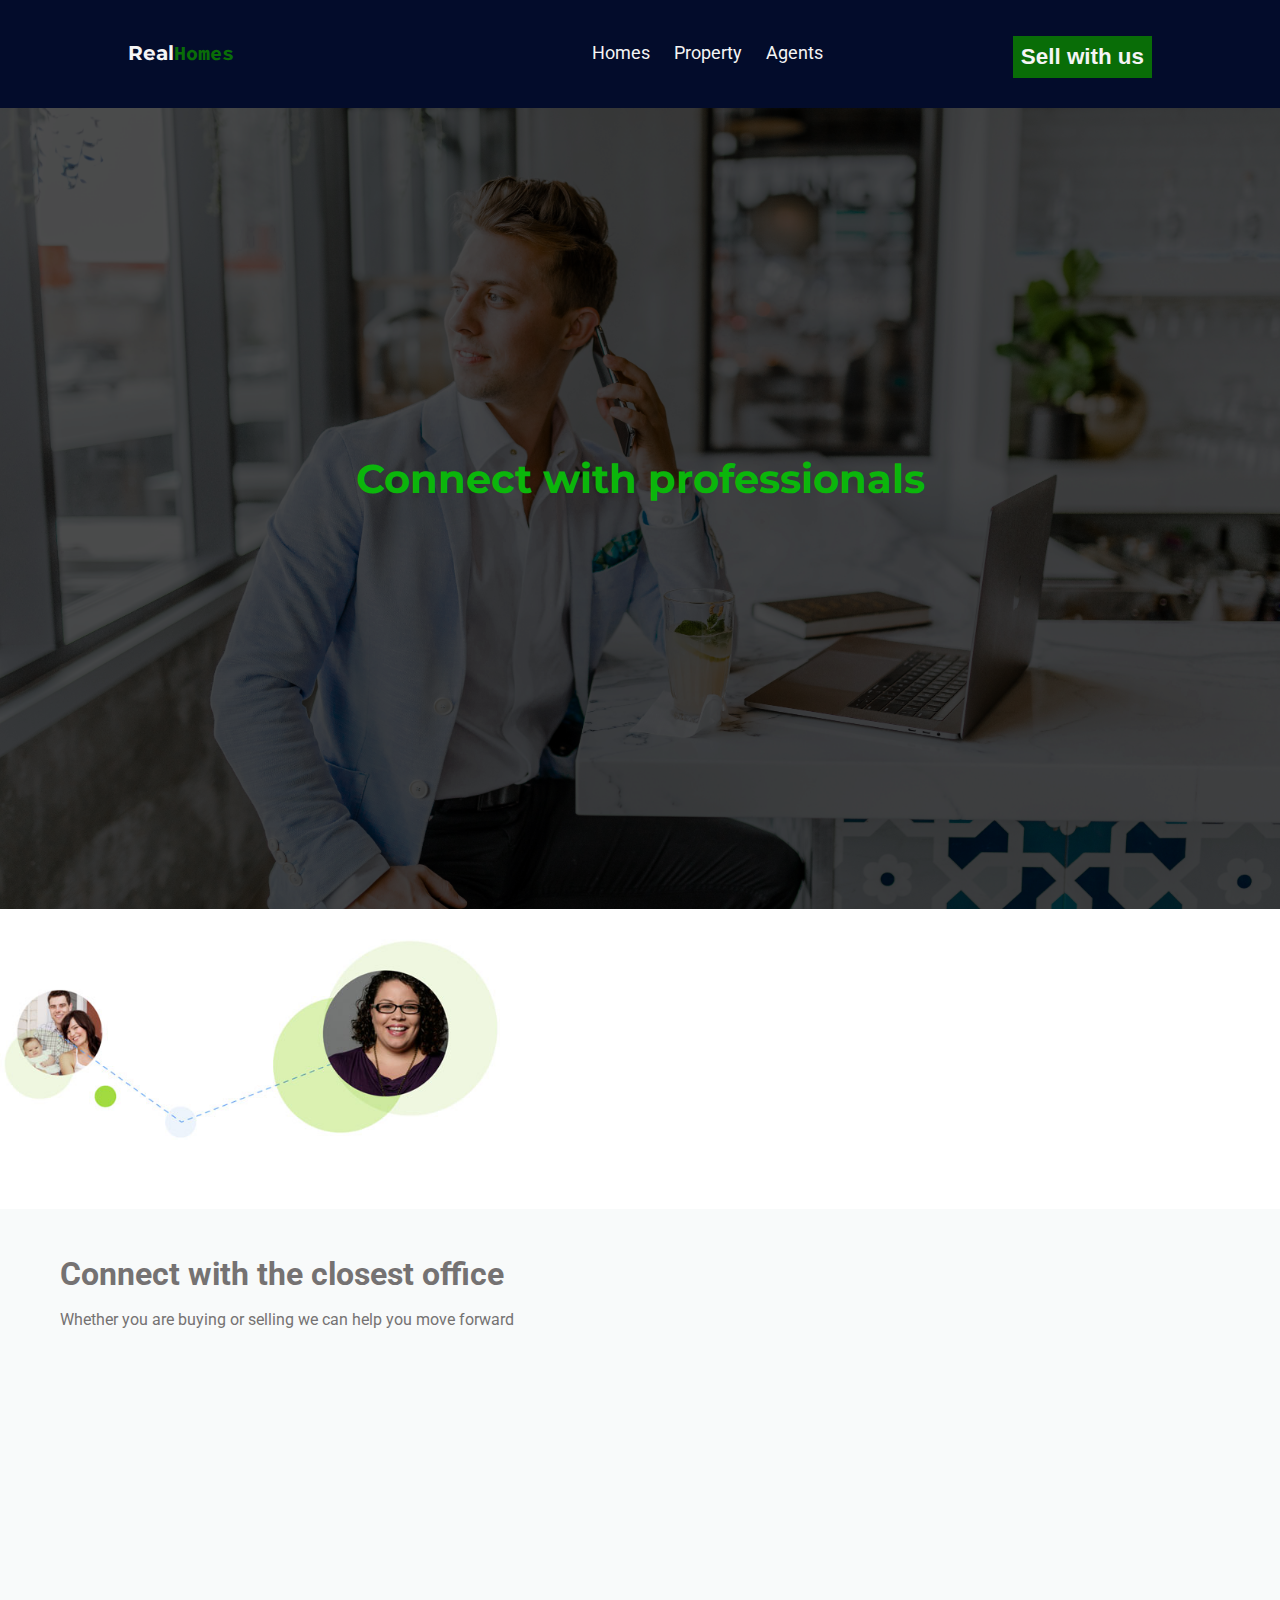
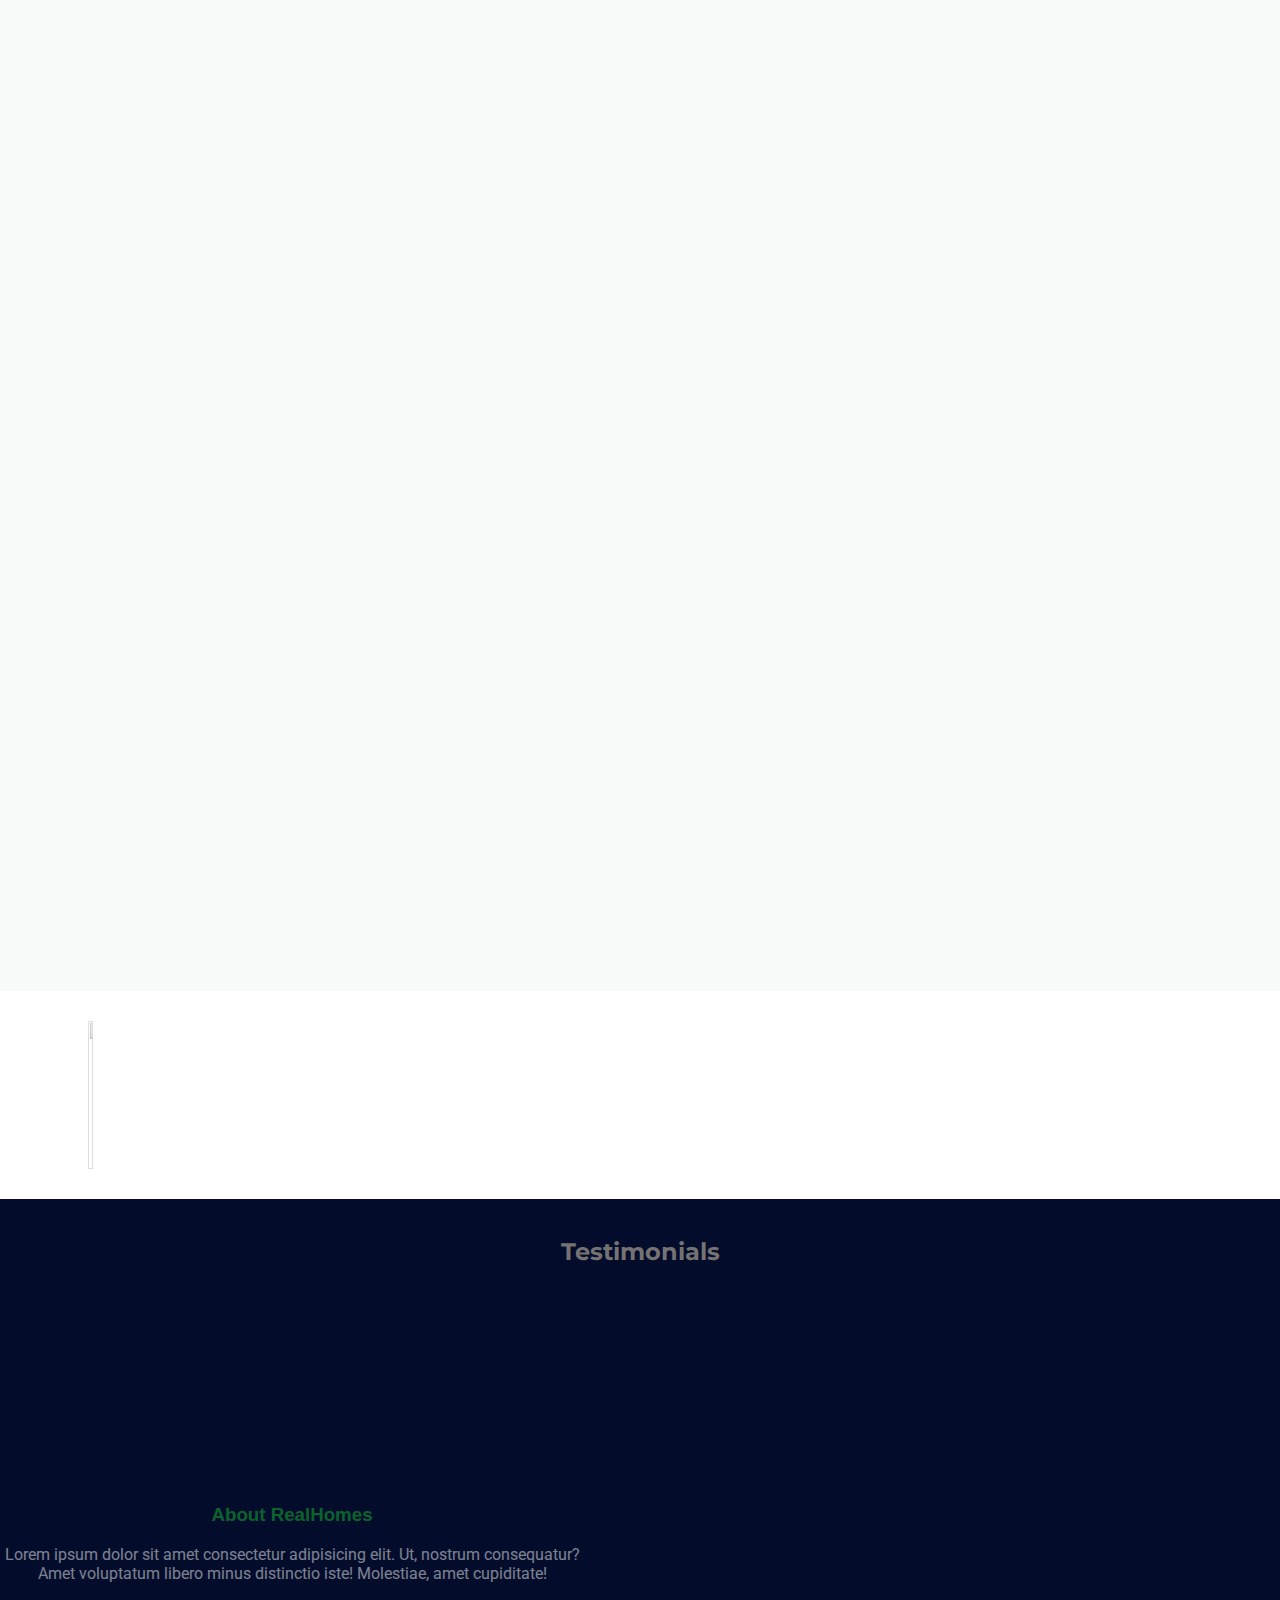
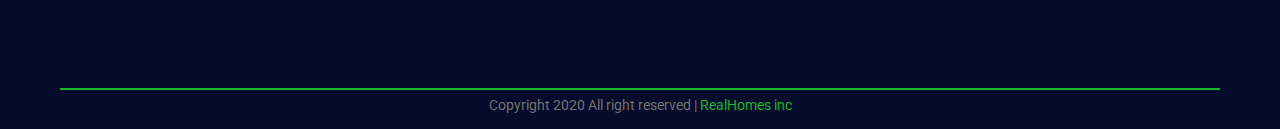
==== agents.html @ 325716fd "agent.html file" ====
<!DOCTYPE html>
<html lang="en">
<head>
    <meta charset="UTF-8">
    <meta name="viewport" content="width=device-width, initial-scale=1.0">
    <title>RealHomes real estate property listings and sales</title>
    <link rel="stylesheet" href="css/style.css">
    <script src="https://kit.fontawesome.com/a076d05399.js"></script>
	<link rel="stylesheet" href="https://use.fontawesome.com/releases/v5.14.0/css/all.css"
	integrity="sha384-HzLeBuhoNPvSl5KYnjx0BT+WB0QEEqLprO+NBkkk5gbc67FTaL7XIGa2w1L0Xbgc" crossorigin="anonymous">
</head>
<body>

    <header>   
         <div class="inner">
             <div class="logo">
                 <h2><a href="">Real<span class="logo-color">Homes</span></a> </h2>
             </div>
             <div class="nav">
                <div class="bar ">
                    <div class="bars bar1"></div>
                    <div class="bars bar2"></div>
                    <div class="bars bar3"></div>
                   </div>
                 <div class="nav-content  flex">
                 <div class="navlinks">
                
                     <ul>
                         <li><a href="./index.html">Homes</a></li>
                         <li><a href="./property.html">Property</a></li>
                         <li><a href="./agents.html">Agents</a></li>
                     </ul>
                     </div>
               
                 <div class="marketing">
                    <button><h4><a href="#">Sell with us</a></h4></button>
             </div>
            </div>
         </div>
     </div>     
    </header>
  <main>
    <section class="hero-slide-container">
        <div class="hero-slide-item">
            <div class="item active">
                <div class="img" style="background-image: url('./images/agenthero.jpg');"><div class="overlay"></div><div class="overlay"></div></div>
                
                <div class="caption">
                    <div class="text">
                        <h2>Connect with professionals</h2>
                        <p>Get the best from our real estate brokers and agents"</p>
                        <a href="#agents"><i class="fas fa-angle-double-down"></i></a>
                    </div>
                </div>
            </div>
        </div>
    </section>
    <section id="agents" class="agents">
        <div class="img-snap"><img width="200" src="./images/agentfind.jpg" alt="">        </div>
        <div class="flex container">
            <div class="col-left">
                <h4>Connect with the closest office</h4>
                <p>Whether you are buying or selling we can help you move forward</p>

            </div>
            <div class="col-right">
                <div class="agent-details">
                <div class="flex slide-up">
                    <div class="img"><img width="200" src="./images/agent2.jpg" alt="agent 1"></div>
                    <div class="detail active">
                        <ul>
                            <li id="agent-name">Ricks Jacobs</li>
                            <li>Real estate Professional</li>
                            <li>Olasco properties</li>
                            <li>victoria Island</li>
                        </ul>
                    </div>
                    <div class="contacts">
                        <h3>Contact</h3>
                        <p>+2348134783894</p>
                        <h4>Send message</h4>
                    </div>
                </div>
                <div class="flex slide-up">
                    <div class="img"><img src="./images/agent3.jpg" alt="agent 1"></div>
                    <div class="detail">
                        <ul>
                            <li id="agent-name">Ricks Jacobs</li>
                            <li>Real estate Professional</li>
                            <li>Olasco properties</li>
                            <li>victoria Island</li>
                        </ul>
                    </div>
                    <div class="contacts">
                        <h3>Contact</h3>
                        <p>+2348134783894</p>
                        <h4>Send message</h4>
                    </div>
                </div>
                <div class="flex slide-up">
                    <div class="img"><img src="./images/agent4.jpg" alt="agent 1"></div>
                    <div class="detail">
                        <ul>
                            <li id="agent-name">Ricks Jacobs</li>
                            <li>Real estate Professional</li>
                            <li>Olasco properties</li>
                            <li>victoria Island</li>
                        </ul>
                    </div>
                    <div class="contacts">
                        <h3>Contact</h3>
                        <p>+2348134783894</p>
                        <h4>Send message</h4>
                    </div>
                </div>
                <div class="flex slide-up">
                    <div class="img"><img src="./images/agent5.jpg" alt="agent 1"></div>
                    <div class="detail">
                        <ul>
                            <li id="agent-name">Ricks Jacobs</li>
                            <li>Real estate Professional</li>
                            <li>Olasco properties</li>
                            <li>victoria Island</li>
                        </ul>
                    </div>
                    <div class="contacts">
                        <h3>Contact</h3>
                        <p>+2348134783894</p>
                        <h4>Send message</h4>
                    </div>
                </div>
                 <div class="flex slide-up">
                    <div class="img"><img src="./images/agent6.jpg" alt="agent 1"></div>
                    <div class="detail">
                        <ul>
                            <li id="agent-name">Ricks Jacobs</li>
                            <li>Real estate Professional</li>
                            <li>Olasco properties</li>
                            <li>victoria Island</li>
                        </ul>
                    </div>
                    <div class="contacts">
                        <h3>Contact</h3>
                        <p>+2348134783894</p>
                        <h4>Send message</h4>
                    </div>
                </div>
                </div>
            </div>
        </div>
    </section>
    <section class="market">
        <div class="flex container">
            <div class="col-6 slide-in">
                <img src="./images/agenthome.jpg" alt="">
            </div>
            <div class="col-6 slide-right">
                <h2>Market your property</h2>
                <p>Get priviledge access to the qualified nationwide buyers</p>
                <p>Lorem ipsum dolor sit amet consectetur adipisicing elit.
                     Voluptate autem ex eius tenetur possimus neque nemo quis
                      voluptatum ab nobis? Doloribus eaque optio natus modi 
                      fugit molestias qui ut deleniti vitae excepturi? Illum
                       sint sequi, ipsam officia, delectus distinctio suscipit, quas 
                    ab quae et temporibus sed? Labore voluptas qui numquam!
                </p>
            </div>
        </div>
    </section>
  </main> 
  
  <footer>
    <div class="container">
        <div class="testimonial">
            <h2>Testimonials</h2>
            <div class="slider-container slide-up">
                <div class="carousel">
                <div class="slide">
                    <div class="slide-content">
                        <div class="slide-text">

                        <img src="./images/passport.jpg" alt="">
                        <h3>olasunkanmi jolaide</h3>
                        <p class="large-paragraph">Lorem ipsum dolor, sit amet consectetur adipisicing elit. Praesentium, ut.</p>
                    </div>
                    </div>
                <div class="slide-content active">
                    <div class="slide-text">

                    <img src="./images/passport2.jpg" alt="">
                    <h3>olasunkanmi jolaide</h3>
                    <p class="large-paragraph">porem ipsum dolor, sit amet consectetur adipisicing elit. Praesentium, ut.</p>
                </div>
                </div>
                <div class="slide-content">
                    <div class="slide-text">

                    <img src="./images/passport3.jpg" alt="">
                    <h3>olasunkanmi jolaide</h3>
                    <p class="large-paragraph">Lorem ipsum dolor, sit amet consectetur adipisicing elit. Praesentium, ut.</p>
                </div>
                </div>
                </div> 
                <div class="controls">
                    <span class="arrow left"><i class="fas fa-arrow-alt-circle-left"></i></span>
                    <span class="arrow right"><i class="fas fa-arrow-alt-circle-right"></i></span>
                </div>                 
            </div>                
            </div>
        </div>
        <div class="flex">        
            <div class="about col-2 slide-in">
                <h3>About RealHomes</h3>
                <p class="large-paragraph">
                    Lorem ipsum dolor sit amet consectetur adipisicing elit. Ut, nostrum consequatur? 
                    Amet voluptatum libero minus distinctio iste! Molestiae, amet cupiditate!
                </p>
            </div>
            <div class="newsletter slide-right col-2">
                <h3>Subscribe to our newsletter</h3>
                
                    <input placeholder="Enter your email address" type="text">
                    <button type="submit">Submit</button>
                
                <div class="social-links">
                    <h3>follow us:</h3>
                    <ul>
                        <li><a href="#"><i class="fab fa-twitter-square"></i></a></li>
                        <li><a href="#"><i class="fab fa-linkedin"></i></a></li>
                        <li><a href="#"><i class="fab fa-facebook-square"></i></a></li>
                    </ul>
                </div>
            </div>
        </div>
        <hr>
        <div class="footer-text">
            <p>Copyright 2020 All right reserved | <a href="#"> RealHomes inc</a></p>
        </div>
    </div>

</footer>
<script src="https://cdnjs.cloudflare.com/ajax/libs/ScrollMagic/2.0.8/ScrollMagic.js"></script>
<script src="https://cdnjs.cloudflare.com/ajax/libs/ScrollMagic/2.0.8/plugins/debug.addIndicators.js"></script>
<script src="main.js"></script>

</body>
</html>
---- css/style.css ----
@import url('https://fonts.googleapis.com/css2?family=Montserrat:wght@300;400;500&family=Roboto:ital,wght@0,300;0,400;0,500;1,300;1,400&family=Source+Code+Pro:wght@300;400&display&family=Playfair+Display:wght@400;500&display=swap');
/*Global styles*/
body {
    font-family: "Roboto", "Helvetica", "sans-serif";
    margin: 0;
    padding: 0;
    font-size: 1rem;
    font-weight: 400;
    line-height: 1.1;
    color: #757272;
}
* {
    outline: none;
    list-style: none;
    text-decoration: none;
    box-sizing: border-box;
}

.container{
    width: 100%;
    margin: 0 auto;
    padding: 0 60px;

}

img{
    width: 100%;
}
.flex img{
    width:50% ;
}
.flex {
    display: flex;
    justify-content: space-around;
}
.col-2{
    flex: 50%;
}
h1,h2,h3,h4,h5{
    margin: 0;
    padding: 0;
    margin-bottom: 1.2rem;
}
h1,h2 {
    font-family: "montserrat", sans-serif;
}

h1{
    font-size: 2rem;
    line-height: 1.2;
    margin-top: 1.8rem;
    margin-bottom: 1.3rem;
}
p{
    margin: 0 0 1rem;
}
p.large-paragraph{
    font-size: 1rem;
    line-height: 1.2;
}


@media (max-width:900px){
    .container{
        width: 100%;
        margin: 0 auto;
    padding: 0 20px;
        
    }
    header .flex{
        display: block;
    }
    .flex{
        display: block;
    }
    .flex img{
        width: 100%;
    }
    h1{
      font-size:1.5rem;
    }
}
/* end of global styles*/

/*start header style*/

header {
    width: 100%;
    height:12vh ;
    background: #030c2b;
    color: white;
    display: block;
}
.inner{
    margin: 0 auto;
    height: 100%;
    width: 80%;
    display: flex;
    align-items: center;
    position: relative;
    justify-content: space-between;
}

.nav-content .marketing{
    margin-left: 180px;
    margin-top: 8px;
}
.navlinks ul{
    position: relative;
}
.navlinks ul li {
    display: inline;
    padding: 10px;
}

.navlinks ul li a{
   color: whitesmoke;
   font-size: 1.1rem; 
}
.logo{
    margin-top: 16px;
}
.logo h2 a{
    color: whitesmoke;
    font-size: 20px;
}
.logo-color{
    color: #096D07;
    font-family: "source code pro", sans-serif;
}
.marketing button{
    padding: 8px;
    font-size: 1.4rem;
    background-color:#096D07;
    border: none;
    
}
.marketing button h4{
    margin-bottom: 0;
}
.marketing button a {
    color: whitesmoke;
}
.nav .bars{
    display: none;
}

/*mobile header starts*/
@media (max-width:900px){
  
    .nav .bars{
        width: 35px;
        border-radius: 3px;
        height: 4px;
        background-color: rgb(228, 222, 222);
        margin: 6px;
        display: block;
        transition: all .4s ease-in;
    }
    .nav .active .bar1{
        
        transform: translatey(10px) rotate(45deg);
        background-color: #202020;
    }
    .nav .active .bar2{
        opacity:0;
    }
    .nav .active .bar3{
        transform: translateY(-10px)
        rotate(-45deg);
        background-color: #202020;
    }
    .logo h2{
        margin-left: -10%;
        font-size: 20px;
    }
    .bar{
        position:absolute;
        right: 0;
        top: 0;
        margin-top:20px ;
        z-index: 99999;
    }
    main.active{
        margin-right: 200px;
        transition: all .3s ease;
        filter: blur(3px);
    }
    
    .nav-content  {
        transform: translateX(100%);
        width: 220px;
        position: fixed;
        right:0 ;
        text-align: center;
        top: 0;
        padding-top: 100px;
        padding-right:10px;
        background-color: whitesmoke;
        height: 100vh;
        z-index: 9999;
        transition: all .3s ease ;
        
    }
    .nav-content.active{
        transform: translateX(0%);
    }
   
    .nav-content .marketing{
        margin: 0;
        padding-left: 50px;
        
    }
    .navlinks ul li {
        display: block;
        margin-bottom: 30px;
        padding-right: 40px;  
        border-bottom: 1px solid rgb(170, 170, 170);
        
    }
    .navlinks ul li a{
        color: black;
    }
}

/*mobile header end*/
/*end header syles*/

/*hero container styles*/
.hero-slide-container {
    width: 100%;
    position: relative;
    height: 89vh;
}
.hero-slide-container .hero-slide-item {
    height: 100%;
}

.hero-slide-container .hero-slide-item .item {
    height: 100%;
    display: none;

}
.hero-slide-container .hero-slide-item .item.active{
    display:flex;
}

.hero-slide-container .hero-slide-item .item .img {
    width: 100%;
    height: 100%;
    position: absolute;
    left: 0;
    top: 0;
    background-size: cover;
    background-position: center;
    animation: zoom 1s ease forwards;
}
@keyframes zoom {
    0%{opacity: 0.6;}
    100%{opacity:1;}
}
@keyframes progress{
    0%{width: 0%;}
    100%{width: 100%;}
}


.hero-slide-container .controls .next,
.hero-slide-container .controls .prev{
    position: absolute;
    height: 40px;
    width: 40px;
    background-color:#0bb60b;
    z-index: 10;
    border-radius: 50%;
    text-align: center;
    line-height: 40px;
    font-size: 20px;
    color:#ffffff;
    cursor: pointer;
    transition: background-color .5s ease;
    bottom:35rem ;
}

.hero-slide-container .controls .next:hover,
.hero-slide-container .controls .prev:hover{
    background-color:#030c2b ;
}
.hero-slide-container .controls .next{
    right: 30px;
}
.hero-slide-container .controls .prev{
    left: 30px;
}
@media (max-width:600px){
    .hero-slide-container .controls .next{
     right :10px
    }
    .hero-slide-container .controls .prev{
        left: 10px;
    } 
}


.hero-container .text{
    position: absolute;
    bottom: 0;
    margin: 20px;
    z-index: 9;
    
}


.hero-container .text .details-price{
    display: flex;
    position: relative;
    margin-left:-20px;
    background-color: rgb(255, 255, 255);
    margin-right: 10px;
    margin-top: 10px;   
    
}
.hero-container .text ul li{
    display: inline;
    padding: 4px;
    font-size: 12px;
}
.hero-container .text ul li::after{
    content: "|";
    padding-left: 10px;  
}
.hero-container .text ul li:nth-child(3)::after{
    content: "";
}
.hero-container .text button{
    padding: 10px;
    margin: 7px;
    background-color:#096D07;
    border: none;
    color: whitesmoke;
}
@media (min-width:10px){
    .hero-container .text .details-price{
        width: 100%
    }
    .hero-text {
        background-color:#030c2b ;
        padding-bottom: 140px;
        position: relative;
        top:85px;
        margin-left: -7%;
        padding-left: 10px;
        z-index: -1;
        padding-top: 30px;
    }
}
.hero-container .text .hero-text{
    color: whitesmoke;
    line-height: 1.3;
    font-size: 16px;
    word-spacing: 3px;
}
.hero-container .text .hero-text h2{
    margin-top: 20px;
}
@media (max-width:600px){
    .hero-text{      
        background-color: black;
        opacity: 0.8;
        overflow: hidden;
       display: flex;
       justify-content: center;
       align-items: center;
       font-family: "montserrat", sans-serif;
    
    }
}

/*hero container end*/

/*steps to purchase*/
.steps-to-purchase {
  margin-bottom:80px ;
}

.steps-to-purchase .step{
    margin: 60px 40px;
}
.steps-to-purchase .step  .step-details{
    padding-bottom: 30px;
}
/*steps to purchase end*/

/*property listing styles*/

 .property-details img{
    width: 200px;
    height: 200px;
}
.property-listings .container{
    position: relative;
}
.property-container{
    width: 100%;
    height: 360px;
    overflow: hidden;
}
.listing-slide{
    display:flex;
    height: 100%;
    width: 100%;
    flex-shrink: 1;
    overflow-x: scroll;
    scroll-snap-type: x mandatory;

}
.listing-slide::-webkit-scrollbar{
    display: none;
}
.listing-slide .property-details{
    width:250px;
    margin: 20px;
    scroll-snap-align: center;
}
.property-container .property-details h2,
.property-container .property-details h3,
.property-container .property-details p{
    margin-bottom: 0.3rem;
}
.property-container .property-details h2{
    color: #0bb60b;
}
.property-container .property-details p{
    font-size: 12px;
}

.property-container .controls{
    position: absolute;
    right: 30px;
    top: 0%;
    
}
.property-container .controls .arrow-right,
.property-container .controls .arrow-left{
 position: absolute;
 top: 0;
 right: 0;
 padding: 60px 10px;
 font-size: 30px;
}
.property-container .controls .arrow-left{
    margin-right: 40px;
}
.slide-progress .meter {
    height: 3px;
    background-color: #666464;
    position: absolute;
    z-index: 3333;
    margin: -50px 24px;
    width: 90%;
    box-sizing: border-box;
}
.slide-progress .meter .meter-progress{
    width: 180px;
    height: 3px;
    background-color: #0bb60b;
    position: relative;
}
 /*property listing end */

/*couples home*/
.couples-home .inner-container{
    color: rgb(3, 3, 3);
    padding: 30px;
    background:linear-gradient(rgb(3, 77, 90),#60b0b3,#60b1b6);
}
@media (min-width:685px){
.couples-home img{
    height:500px;
    width: 50%;
}
.couples-home .flex{
    display:flex
}
}
.couples-home  .home-description{
    display: grid;
    grid-template-columns:repeat(2, 1fr);
    grid-gap: 30px;
    margin: 22px;

}

.couples-home .button{
    display: flex;
    justify-content: center;
}
.couples-home button{
    font-size: 18px;
    color: whitesmoke;
    background-color:#096D07;
    border: none;
    padding: 12px 15px;
}
/*couples home ends*/

/*blogs styles*/
.blogs{
    padding-top: 80px;
    padding-bottom: 50px;
    background-color: #d5fff5;
}
.blogs .row{
    display: grid;
    grid-template-columns:1fr 1fr;
    grid-gap: 40px;
}
.blogs .flex-left {
    position: relative;
}
.blogs .flex-left img{
    width:100%;
    margin-bottom: 40px;
    position: relative;
}
.blogs .flex-left .first-text .inner-details{
    display: flex;
    background-color: whitesmoke;
    position: absolute;
    top: 59%;
    margin-top: 13px;
    height: 70px;
}
@media (max-width:1167px){
    .blogs .flex-left .first-text .inner-details{
      top:48%  
    }
}
@media (max-width:900px){
    .blogs .flex-left .first-text .inner-details{
      top:30%  
    }
}
.blogs .flex-left .first-text .inner-details .name{
    margin: 10px;
}
.blogs p .read-more{
    color:#096D07;
    font-weight: 900px;
    font-size: 18px;
}

.blogs .flex-left .first-text .inner-details img{
width: 120px;
height: 70px;
}


.blogs .flex-right .flex {
    display: grid;
    grid-template-columns: repeat(2, 1fr);
    grid-gap: 20px;  
}
@media (max-width:699px){
    .blogs .row{
        display: block;
    }
    .blogs .flex-left .first-text .inner-details{
        top:60%;  
      }
}
@media (max-width:541px){
    .blogs .flex-left .first-text .inner-details{
        top:50%;  
      }
}
@media (max-width:456px){
    .blogs .flex-left .first-text .inner-details{
        top:40%;  
      }
}
@media (max-width:362px){
    .blogs .flex-left .first-text .inner-details{
        top:30%;  
      }
}
@media (max-width:286px){
    .blogs .flex-left .first-text .inner-details{
        top:20%;  
      }
}
@media (max-width:285px){
    .blogs .flex-left .first-text .inner-details{
        display: none; 
      }
}
/*blogs styles ends*/

/*footer*/

footer{
    background: #030c2b;
    text-align: center;
    overflow: hidden;
    position: relative;
    z-index: 88888;
}
.container .testimonial{
    padding-top:40px ;

}
.testimonial .slider-container{
    width:30%;
    margin: 20px auto;
    background-color:whitesmoke;
    overflow: hidden;
    
}
@media (max-width:600px){
    .testimonial .slider-container{
        width: 100%;
        z-index: 333333;
    }

}
.slider-container .carousel{
    height: 200px;
}
.carousel .slide{
    width: 100%;
    transition: all .5s ease;
    position: relative;
    padding:0 20px;
}
.carousel .slide .slide-content{
    flex-basis: 100%;
    position: absolute;
    opacity: 0;
    transition: opacity 0.5s ease;
}
.carousel .slide .slide-content.active{
    opacity: 1;
    justify-content: center;
    
}

.controls {
    position: relative;
    top: 50%;
    text-align: left;
    font-size: 20px;
    color: rgb(20, 184, 47);
    margin:0 10px;
}
.slide-text img{
    width: 100px;
    height: 100px;
    border-radius: 50%;
    position: relative;
    
}
.controls .arrow.right{
    float: right;
}
.testimonial .slide-text p{
    color: grey;
}
footer h3{
    color:rgb(20, 184, 47);
    font-family: sans-serif;
}
footer p.large-paragraph{
    color: whitesmoke;
}
.social-links{
    display: flex;
    margin-top: 30px;
    justify-content: center;
}
footer input{
    padding: 20px;
    border: none;
}

footer .newsletter button{
 background-color: #0bb60b;
 border: none;
 padding: 20px;
 margin-left:-4px;
 border-top-right-radius: 10px;
 border-bottom-right-radius: 10px;
 color: whitesmoke;
}
@media  (max-width:330px){
    footer input{
        padding: 8px;
        
    }
    footer .newsletter button{
        padding: 8px;
    }

}

footer ul li{
    display: inline;
    position: relative;
    bottom: 14px;
    padding-right: 8px;
}
footer ul li a{
    color: whitesmoke;
    margin: 0%;
    
}
footer hr{
    border:1px solid rgb(20, 184, 47);
}
.footer-text p{
    font-size: 14px;
}
.footer-text p a{
    color:rgb(20, 184, 47);
    font-size: 14px;
}

/*footer ends*/

/*onscroll animation*/

.slide-up {
    opacity: 0;
    transform: scale(0.4);
    transition: all .8s ease-in-out;
}
.show {
    opacity: 1;
    transform: scale(1);
}
.slide-in {
    transform: translateX(-10%);
    opacity: 0.50;
    transition: all .8s ease-in-out;
}


.slide-right {
    transform: translateX(30%);
    opacity: 0;
    transition: all .8s ease-in-out;
}
.show2, .show3{
   opacity: 1;
   transform: translateX(0px);
    }

    /*agent page style*/
    .hero-slide-container .hero-slide-item .overlay{
        width: 100%;
        height: 44.5vh;
        background-color: black;
        opacity: 0.7;
    }

    .hero-slide-container .hero-slide-item .caption{
        display: flex;
        flex-grow: 1;
        z-index: 10;
        justify-content: center;
        align-items: center;
        margin: 20px;
    }

    .hero-slide-container .hero-slide-item .caption .text{
        text-align: center;
    }

    .hero-slide-container .hero-slide-item .caption h2{
        font-size: 2.5rem;
        color: #0bb60b; 
        animation: slideIn .7s ease-in forwards;
    }

    .hero-slide-container .hero-slide-item .caption p{
        font-size: 1.4rem;
        color: #f5f5f5;  
        animation: slideIn .7s ease-in forwards;
        opacity: 0;
        animation-delay: .6s;
    }

    .hero-slide-item .item .caption a i{
        color: #0bb60b;
        font-size: 3rem;
        display: absolute;
        animation: slideup 3s ease-in infinite;
        position: absolute;
        bottom: 10px;
    }
    @keyframes slideup{
        0%{transform: translateY(8%);}
        100%{transform: translateY(-14%);}
    }
    @keyframes slideIn{
        0%{transform: translateX(-50px); opacity: 0;}
        100%{transform: translateX(0px); opacity: 1;}
    }


    .agents .container{
        padding-top: 3rem;
        background-color: #f8fafa;
    }

    .agents .col-left{
        width: 50%;
        margin: 0!important;
       
    }
    .agents .img-snap{
        padding-top: 30px ;
        z-index:233;
        height: 300px;
        width: 500px;
        

    }
    .agents .col-left h4{
        font-size: 2rem;
    }
    .agents .col-right{
        width: 66.66%;
        position: relative;
    }
    .agent-details .flex{
        margin-bottom: 30px;
    }
    .agent-details .flex img{
        width: 250px;
        height: 230px;
    }
    .agent-details ul li {
        padding-bottom: 20px;
        color: #3d4952;
        font-size: 1.3rem;
        font-family: 'montserrat',sans-serif;
        margin-top: 5px;
        font-weight: 500;
    }
    .agent-details h4, #agent-name{
        color: #0bb60b;
        font-weight: 600;
    }
    .agents .flex .contacts {
        margin-top: 20px;
    }
    .agents .flex .contacts h3{
        color: #00142b;
    }
    .agent-details .flex h4{
        font-size: 20px;
    }


/*mobile device*/    
@media (max-width:915px){
    .agents .flex{
        display: flex;
        flex-direction: column;
    }
    .agents .img-snap{
        width: 100%;
        height: 30%;
    }
.agents .col-left{
    width: 100%;
    text-align: center;
    margin-top: 20px;
}
.agents .col-right{
    width: 100%;
    display: flex;
    justify-content: center;
    align-items: center;
}
.agents .flex .img{
    position: absolute;
    margin-bottom: 150px;
}
.agents .col-right .detail{
    position: relative;
    background-color: blck;
    padding:10px 10px 30px 0px;
    opacity: 0;
    background-color: #030c2b;
    transition: all 8s ease forwards;
    
}
.agents .col-right .detail li{
    color: whitesmoke;
}

.agents .col-right .detail.active{
    visibility: visible;
}
.agents .col-right .detail:hover{
    background-color: rgb(1, 20, 31);
}
.agents .col-right .detail ul li{
    font-size: 17px;
}   
}

.market .flex{
    width: 100%;
}
.market .flex .col-6{
    margin: 30px;
}
.market .flex .col-6 img{
    height: 100%;
}

   /*agent page style ends*/
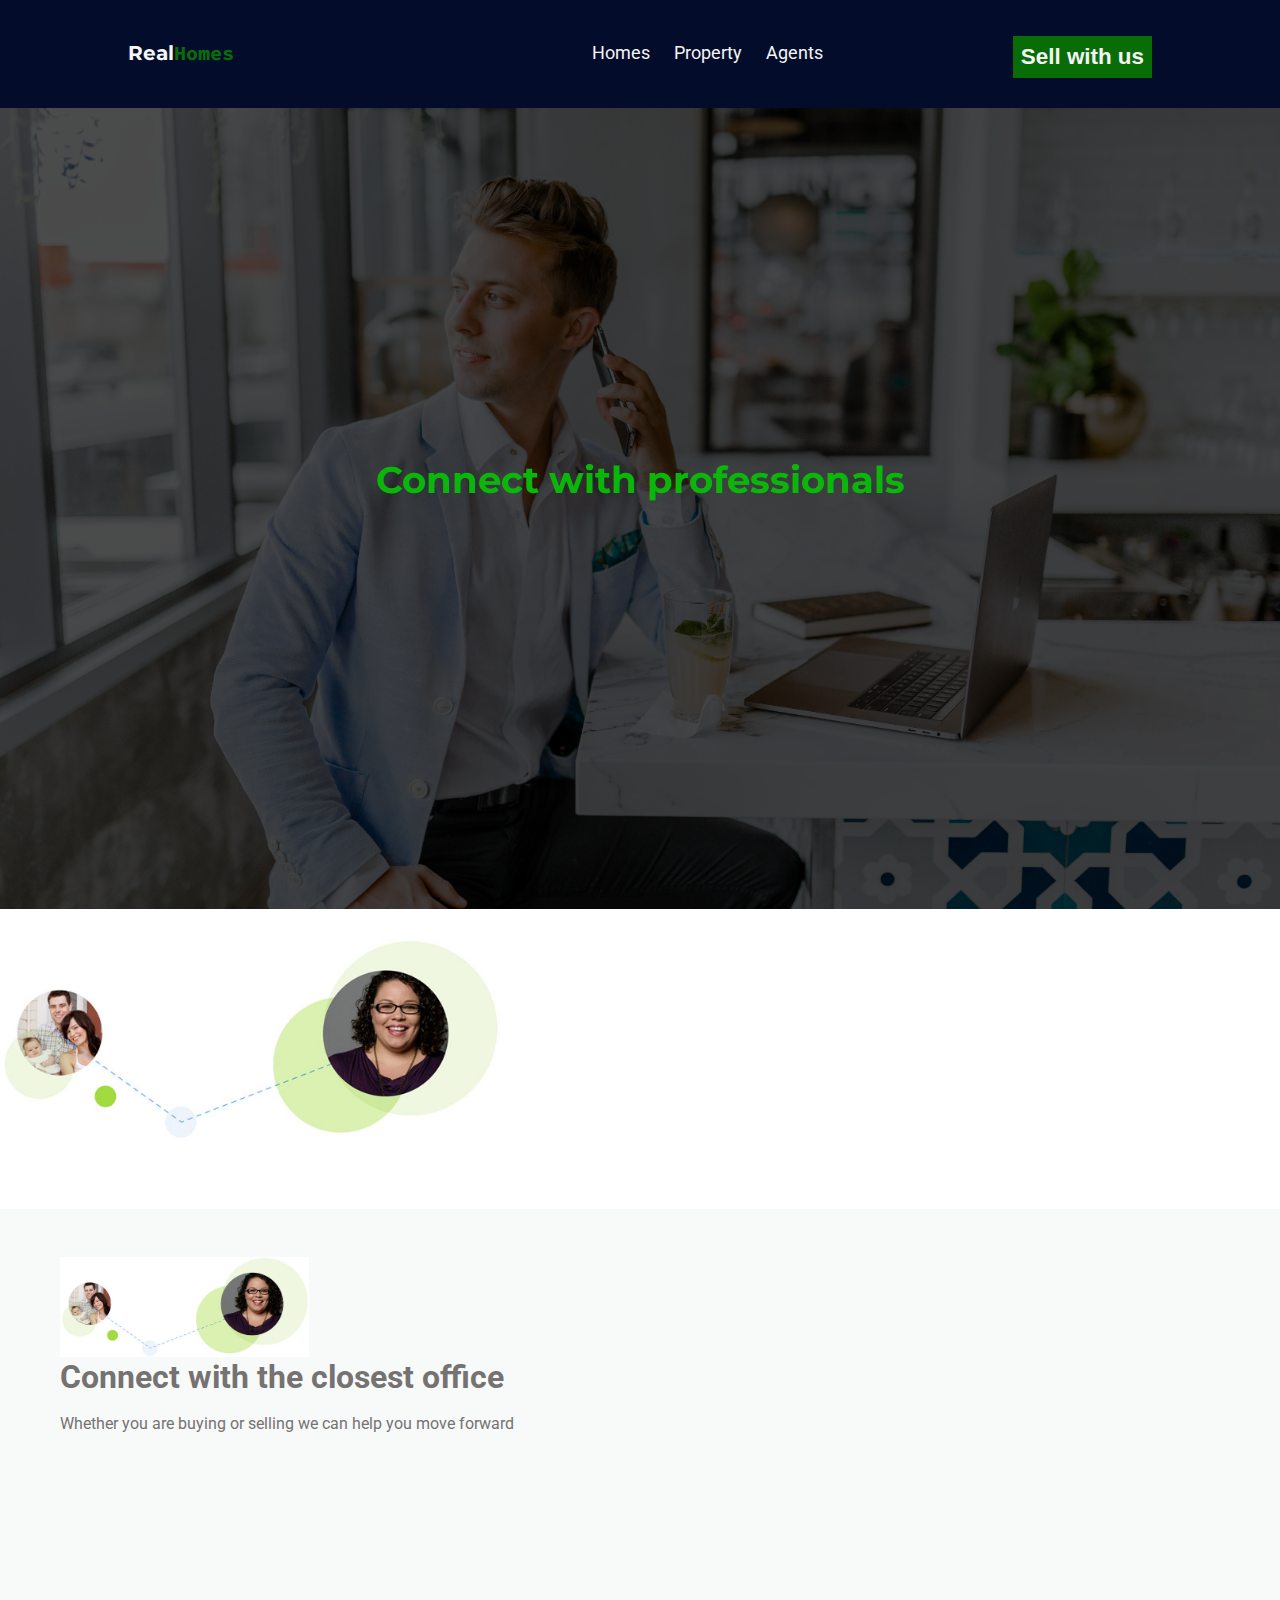
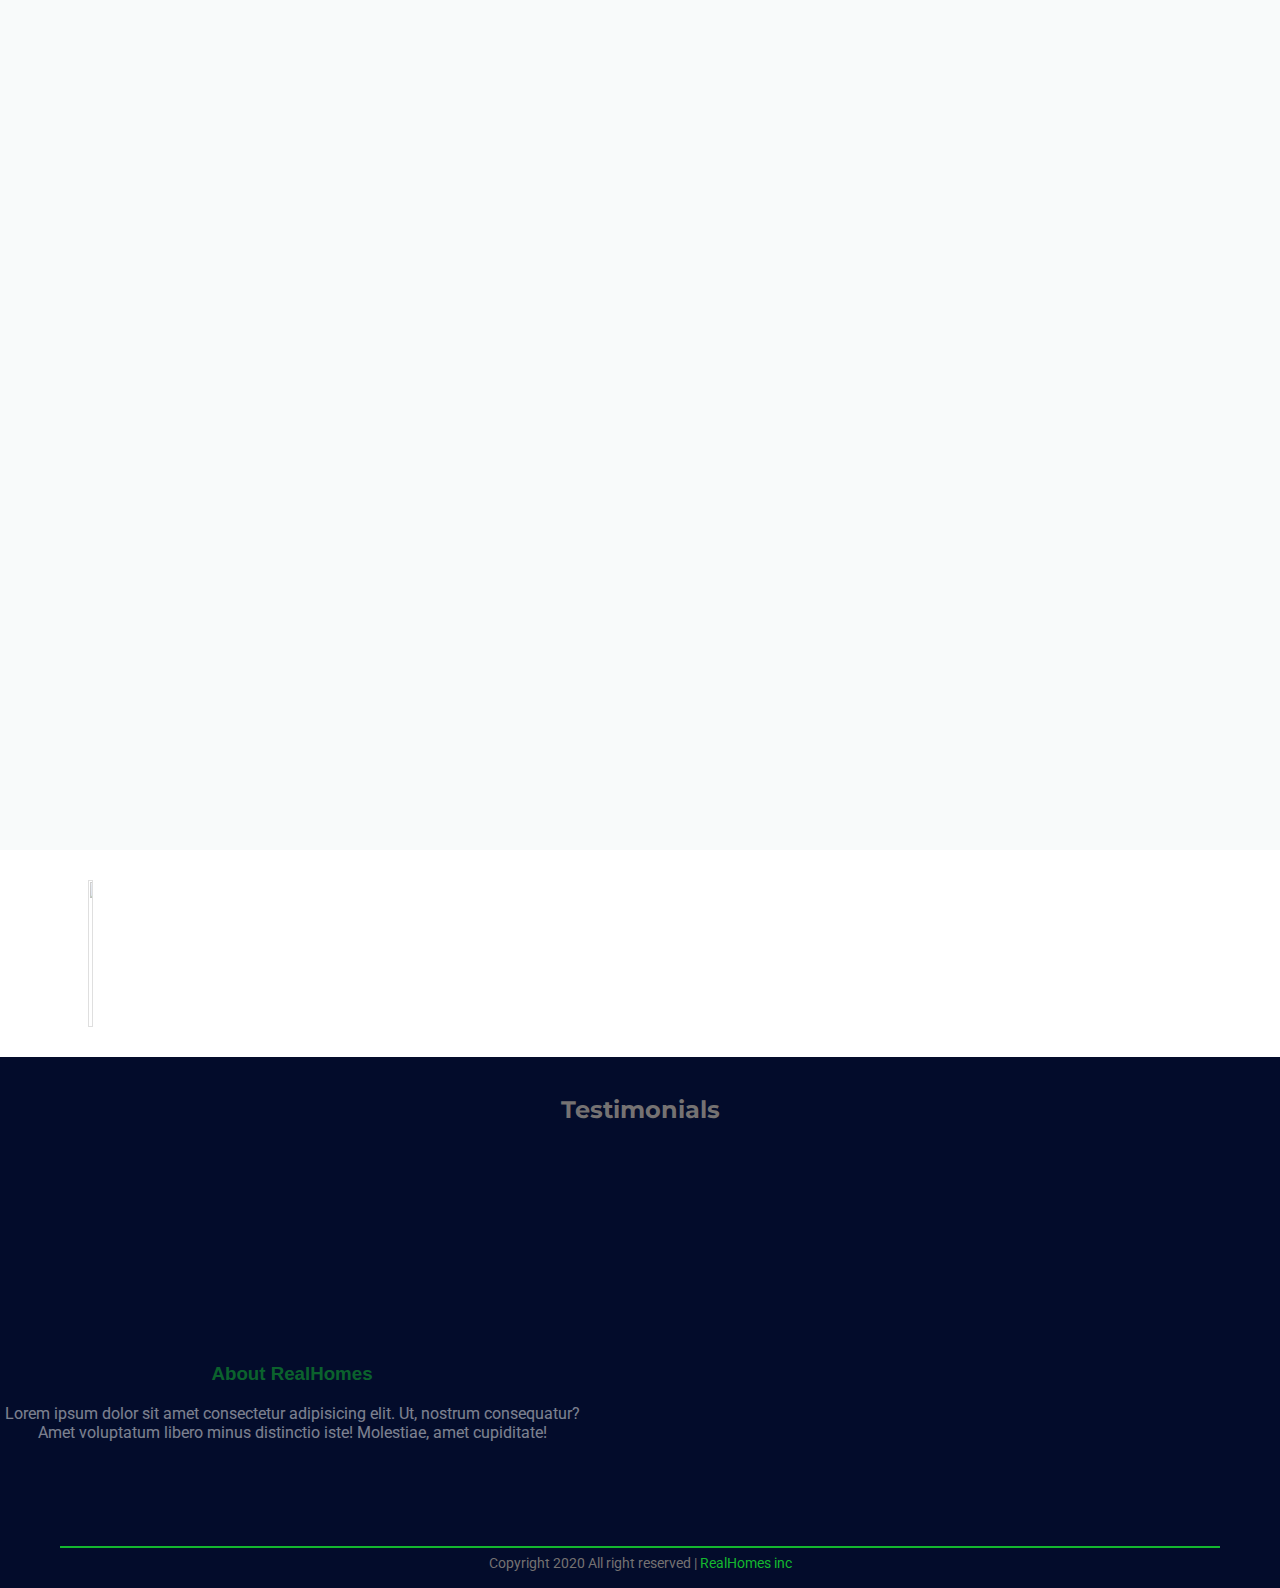
==== commit 0577dbc2: "fix bugs" ====
--- a/agents.html
+++ b/agents.html
@@ -56,9 +56,10 @@
         </div>
     </section>
     <section id="agents" class="agents">
-        <div class="img-snap"><img width="200" src="./images/agentfind.jpg" alt="">        </div>
+        <div class="img-snap"><img width="200" src="./images/agentfind.jpg" alt=""></div>
         <div class="flex container">
             <div class="col-left">
+                <img width="200" src="./images/agentfind.jpg" alt="">
                 <h4>Connect with the closest office</h4>
                 <p>Whether you are buying or selling we can help you move forward</p>
 
@@ -241,6 +242,7 @@
 </footer>
 <script src="https://cdnjs.cloudflare.com/ajax/libs/ScrollMagic/2.0.8/ScrollMagic.js"></script>
 <script src="https://cdnjs.cloudflare.com/ajax/libs/ScrollMagic/2.0.8/plugins/debug.addIndicators.js"></script>
+<script src="./scrollmagic.js"></script>
 <script src="main.js"></script>
 
 </body>
--- a/css/style.css
+++ b/css/style.css
@@ -776,13 +776,13 @@
     }
 
     .hero-slide-container .hero-slide-item .caption h2{
-        font-size: 2.5rem;
+        font-size: 2.3rem;
         color: #0bb60b; 
         animation: slideIn .7s ease-in forwards;
     }
 
     .hero-slide-container .hero-slide-item .caption p{
-        font-size: 1.4rem;
+        font-size: 1.2rem;
         color: #f5f5f5;  
         animation: slideIn .7s ease-in forwards;
         opacity: 0;
@@ -791,11 +791,11 @@
 
     .hero-slide-item .item .caption a i{
         color: #0bb60b;
-        font-size: 3rem;
+        font-size: 2.5rem;
         display: absolute;
         animation: slideup 3s ease-in infinite;
         position: absolute;
-        bottom: 10px;
+        margin-top: 10px;
     }
     @keyframes slideup{
         0%{transform: translateY(8%);}
@@ -819,7 +819,6 @@
     }
     .agents .img-snap{
         padding-top: 30px ;
-        z-index:233;
         height: 300px;
         width: 500px;
         
@@ -833,11 +832,11 @@
         position: relative;
     }
     .agent-details .flex{
-        margin-bottom: 30px;
+        margin-bottom: 20px;
     }
     .agent-details .flex img{
-        width: 250px;
-        height: 230px;
+        width: 200px;
+        height: 190px;
     }
     .agent-details ul li {
         padding-bottom: 20px;
@@ -869,8 +868,7 @@
         flex-direction: column;
     }
     .agents .img-snap{
-        width: 100%;
-        height: 30%;
+        display: none;
     }
 .agents .col-left{
     width: 100%;
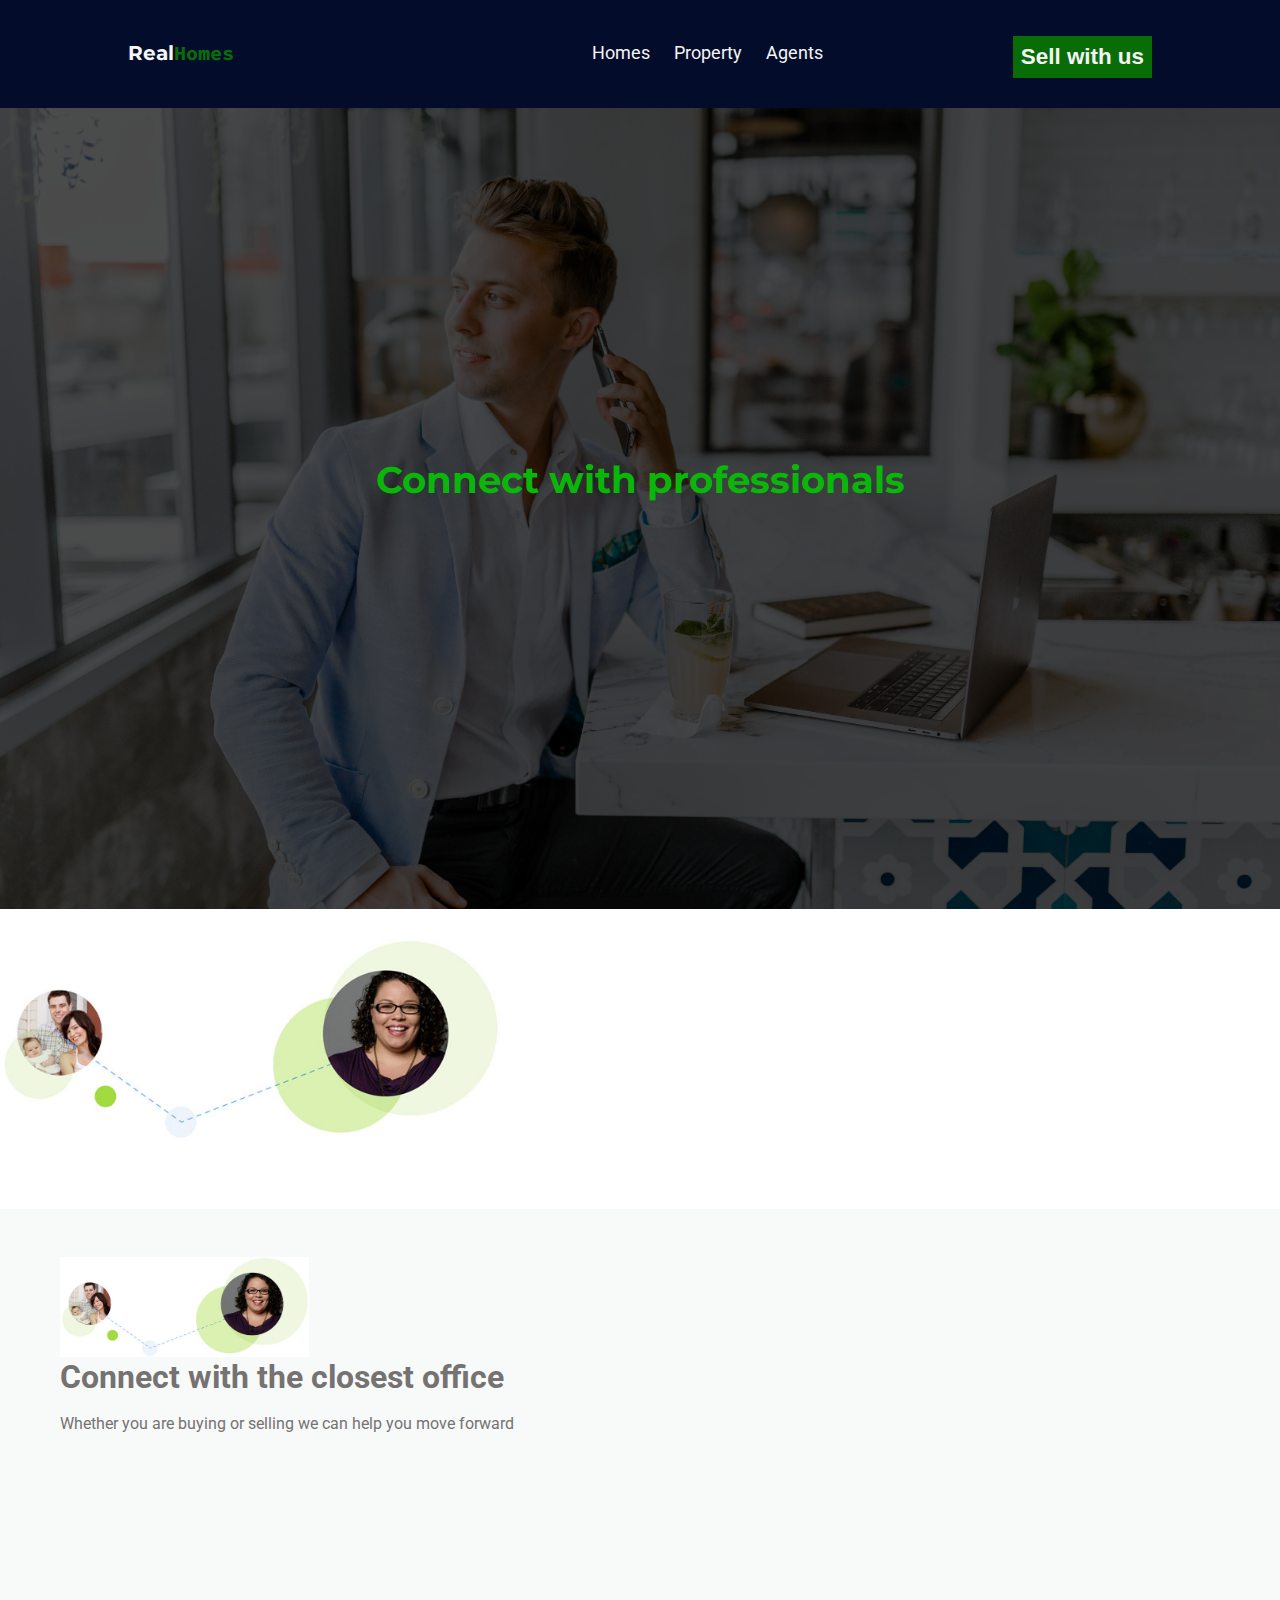
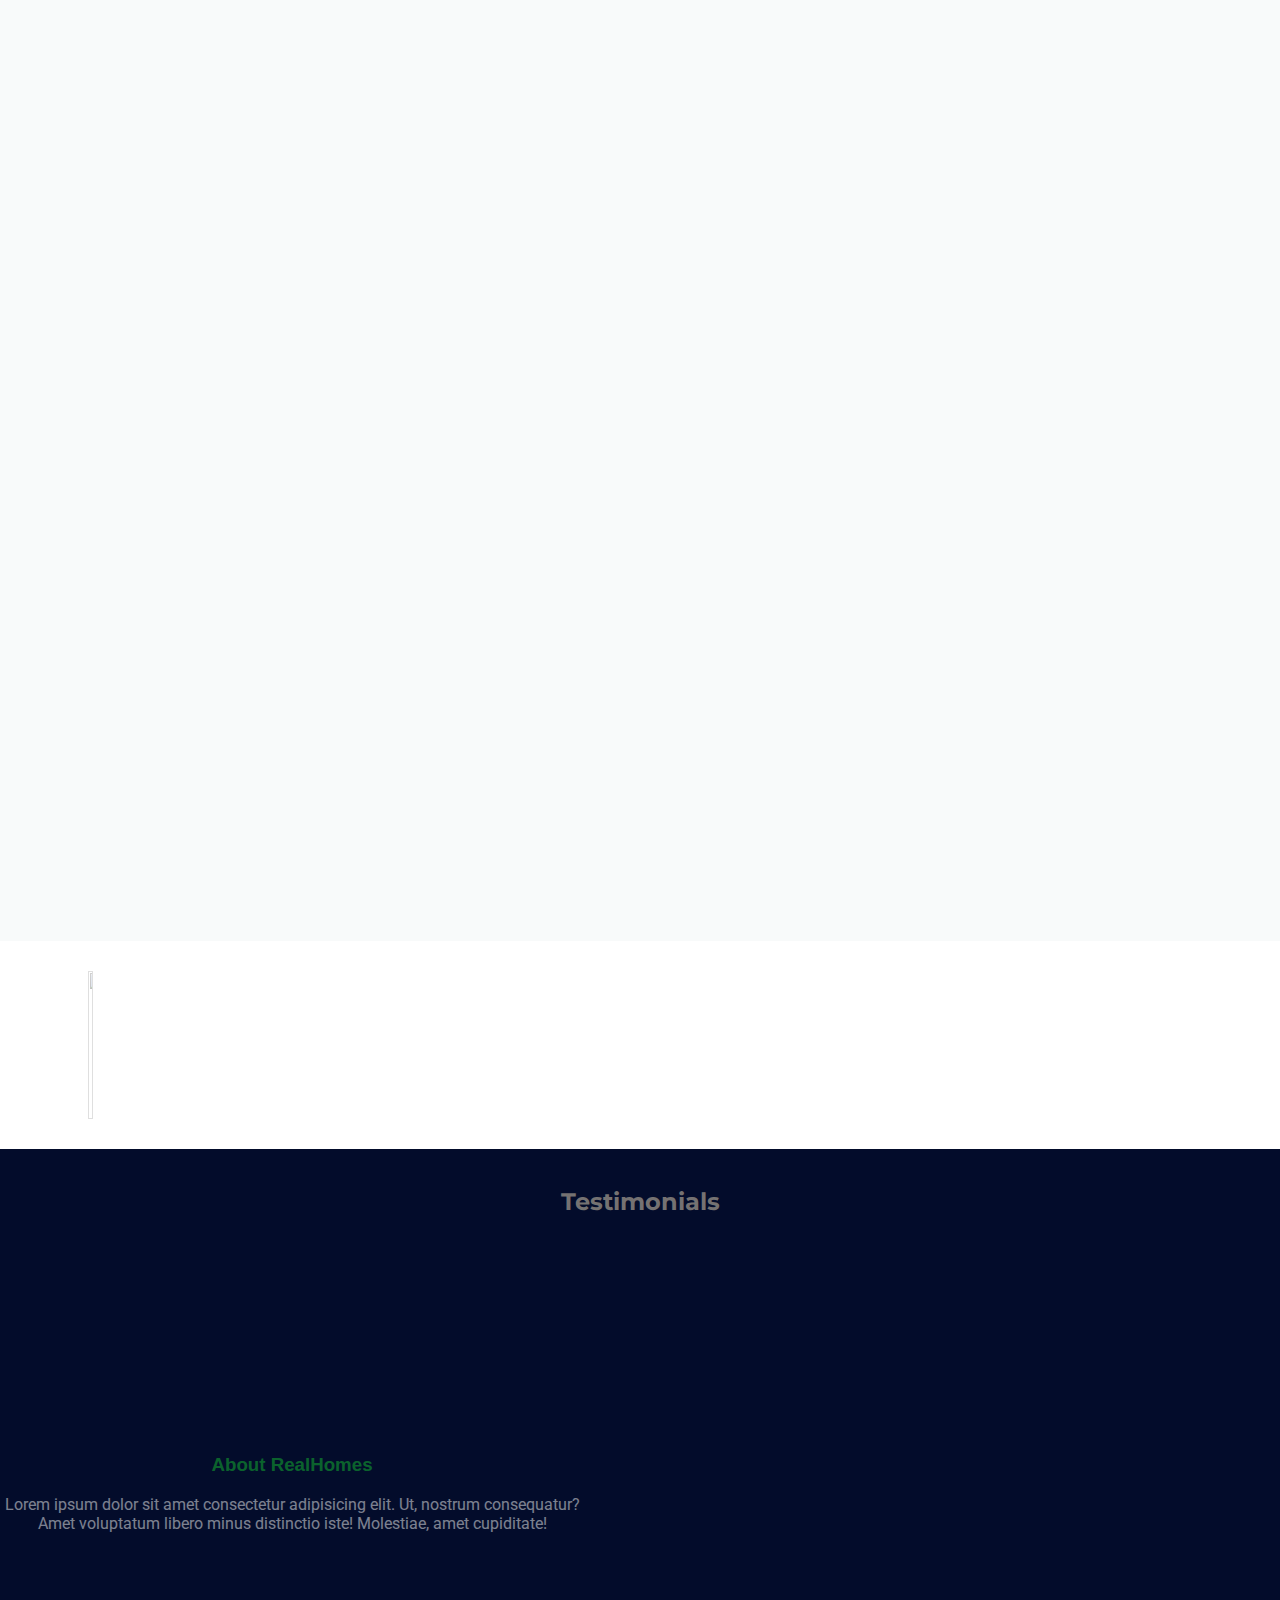
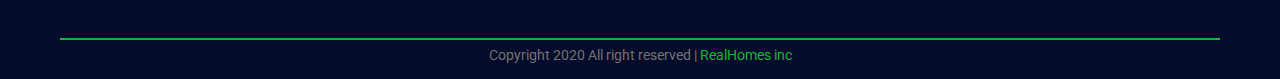
==== commit 4a183ae6: "Update agents.html" ====
--- a/agents.html
+++ b/agents.html
@@ -14,7 +14,7 @@
     <header>   
          <div class="inner">
              <div class="logo">
-                 <h2><a href="">Real<span class="logo-color">Homes</span></a> </h2>
+                 <h2><a href="Index.html">Real<span class="logo-color">Homes</span></a> </h2>
              </div>
              <div class="nav">
                 <div class="bar ">
@@ -246,4 +246,4 @@
 <script src="main.js"></script>
 
 </body>
-</html>+</html>
--- a/css/style.css
+++ b/css/style.css
@@ -72,6 +72,7 @@
     }
     .flex{
         display: block;
+        justify-content: center;
     }
     .flex img{
         width: 100%;
@@ -161,14 +162,16 @@
         
         transform: translatey(10px) rotate(45deg);
         background-color: #202020;
+        position: fixed;
     }
     .nav .active .bar2{
         opacity:0;
     }
     .nav .active .bar3{
-        transform: translateY(-10px)
+        transform: translateY(-6px)
         rotate(-45deg);
         background-color: #202020;
+        position: fixed;
     }
     .logo h2{
         margin-left: -10%;
@@ -414,9 +417,13 @@
     scroll-snap-type: x mandatory;
 
 }
-.listing-slide::-webkit-scrollbar{
-    display: none;
-}
+@media (min-width:769px){
+    .listing-slide{
+        overflow: hidden;
+    }
+}
+
+
 .listing-slide .property-details{
     width:250px;
     margin: 20px;
@@ -795,7 +802,7 @@
         display: absolute;
         animation: slideup 3s ease-in infinite;
         position: absolute;
-        margin-top: 10px;
+        margin-top: 10pxgit;
     }
     @keyframes slideup{
         0%{transform: translateY(8%);}
@@ -835,8 +842,8 @@
         margin-bottom: 20px;
     }
     .agent-details .flex img{
-        width: 200px;
-        height: 190px;
+        width: 250px;
+        height: 220px;
     }
     .agent-details ul li {
         padding-bottom: 20px;
@@ -866,6 +873,7 @@
     .agents .flex{
         display: flex;
         flex-direction: column;
+        margin-bottom: 0%;
     }
     .agents .img-snap{
         display: none;
@@ -883,30 +891,33 @@
 }
 .agents .flex .img{
     position: absolute;
-    margin-bottom: 150px;
+    margin: 0;
 }
 .agents .col-right .detail{
     position: relative;
-    background-color: blck;
-    padding:10px 10px 30px 0px;
+    width: 250px;
+    height: 190px;
+    padding: 0;
+    margin-top: 100px;
     opacity: 0;
     background-color: #030c2b;
     transition: all 8s ease forwards;
+    bottom: 0;
     
 }
 .agents .col-right .detail li{
     color: whitesmoke;
-}
-
-.agents .col-right .detail.active{
-    visibility: visible;
-}
-.agents .col-right .detail:hover{
-    background-color: rgb(1, 20, 31);
-}
-.agents .col-right .detail ul li{
-    font-size: 17px;
+    font-size: 15px;
 }   
+.agents .flex .contacts h3{
+    color: whitesmoke;
+}
+.agents .flex .contacts{
+    margin-top: 0%;
+    position: relative;
+    padding: 10px;
+    background-color: rgb(0, 0, 0);
+}
 }
 
 .market .flex{
@@ -919,4 +930,89 @@
     height: 100%;
 }
 
-   /*agent page style ends*/+   /*agent page style ends*/
+
+   /* properties style start*/
+
+    .hero-slide-item .property-hero .caption h2{
+        color: whitesmoke;
+        font-size: 2.5rem;
+    }
+    .hero-slide-item .property-hero .caption p{
+        font-size: 1.5rem;
+        color: rgb(0, 255, 149);
+    }
+
+    /*products card*/
+    .new-listing .title h2{
+        margin-top:4rem;
+        font-family: 'montserrat', sans-serif;
+
+    }
+    .new-listing .title p{
+        color: #042ad4;
+    }
+   .new-listing .grid{
+        display: grid;
+        grid-template-columns: repeat(4, 1fr);
+        box-sizing: border-box;
+        grid-gap: 10px;
+        width: 100%;
+    }
+    @media (max-width:1000px){
+        .new-listing .grid{
+            overflow-x: scroll;
+            scroll-snap-type:x mandatory;
+            scrollbar-color: #05e951;
+        }
+
+        .new-listing .product-card{
+            scroll-snap-align: center;
+        }
+    }
+    .product-card .card-item img{
+        height: 200px;
+        width: 100%;
+    }
+    .product-listing .product-card { 
+        position: relative;
+        width: 230px;
+        border-radius: 5px;
+        box-shadow: 1px 1px 6px rgb(145, 141, 141);
+        margin-bottom: 50px;
+    }
+  
+    .product-card .card-item .price-tag{
+        position: relative;
+        color: whitesmoke;
+        background-color: #0bb60b;
+        position: absolute;
+        top: 56.5%;
+        padding: 2px;
+        left: 0;
+    }
+    .product-card .card-item .price-tag h3,
+    .product-card .card-item .price-tag p{
+        font-size: 14px;
+        margin: 5px;
+    }
+    .product-listing .product-card .home-description{
+        margin-left: 10px;
+    }
+    .product-listing .product-card .home-description li{
+        display: inline;
+        margin-left: 15px;
+        font-size: 13px;
+        font-weight: 700;
+    }
+    .product-listing .product-card .home-description ul{
+        padding: 0;
+    }
+    .product-listing .product-card .home-description address{
+        font-size: 15px;
+    }
+ 
+
+    /*products card style end*/
+
+      /* properties style ends*/